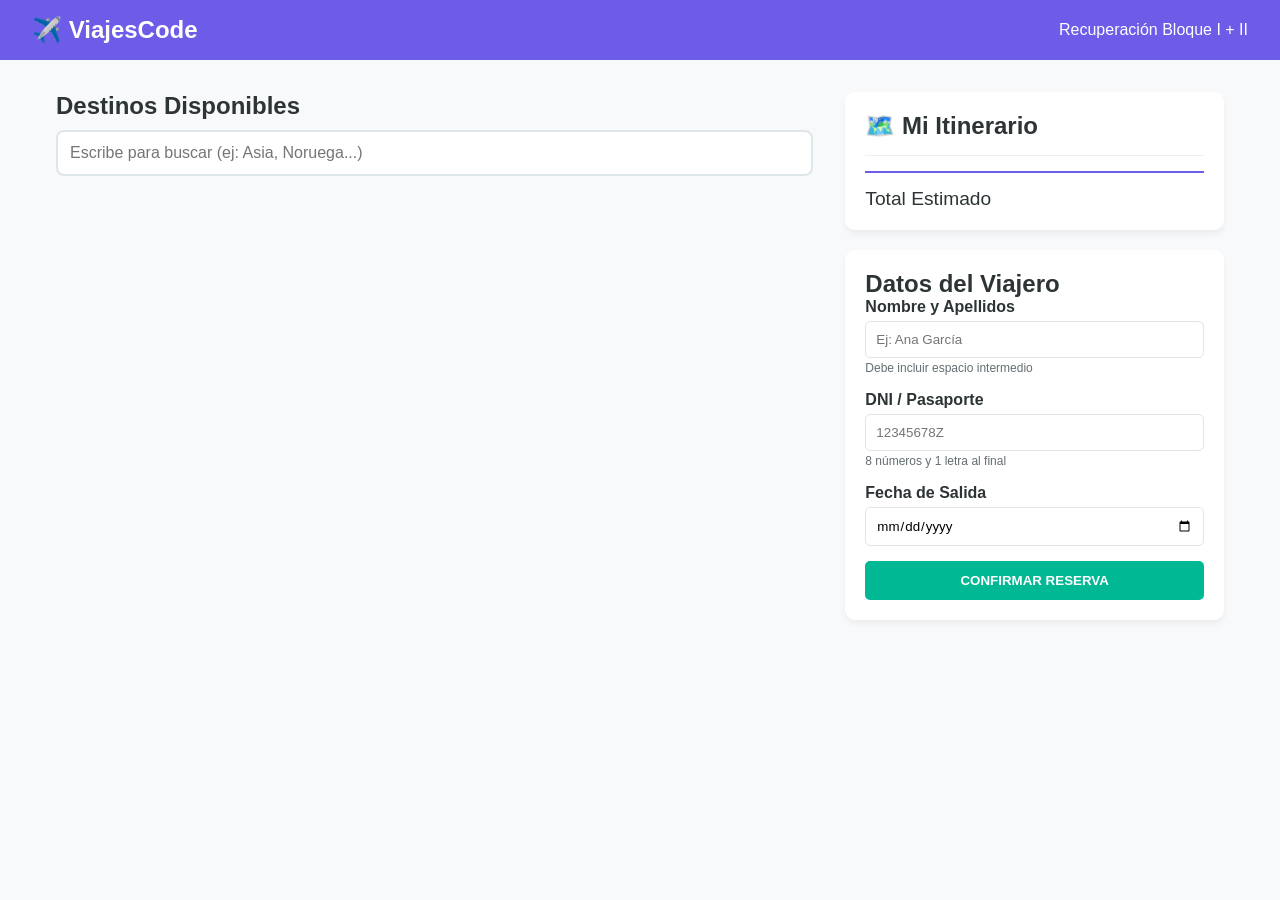
==== index.html @ b584f654 "tal cual el examen" ====
<!DOCTYPE html>
<html lang="es">
<head>
    <meta charset="UTF-8">
    <meta name="viewport" content="width=device-width, initial-scale=1.0">
    <title>ViajesCode | Examen Final</title>
    <link rel="stylesheet" href="./css/style.css">
</head>
<body>

    <nav class="navbar">
        <div class="brand">✈️ ViajesCode</div>
        <div class="nav-info">Recuperación Bloque I + II</div>
    </nav>

    <div class="main-wrapper">
        
        <section class="catalog-panel">
            <header class="catalog-header">
                <h1>Destinos Disponibles</h1>
                
                <div class="search-box">
                    <input type="text" id="searchInput" placeholder="Escribe para buscar (ej: Asia, Noruega...)">
                </div>
            </header>

            <div id="destinations-grid" class="grid">

            </div>
        </section>

        <aside class="sidebar">
            
            <div class="itinerary-box">
                <h2>🗺️ Mi Itinerario</h2>
                
                <div id="itinerary-list" class="itinerary-list">
                    
                </div>
                
                <div class="total-section">
                    <p>Total Estimado</p>
                </div>
            </div>

            <div class="checkout-box">
                <h2>Datos del Viajero</h2>
                <form id="booking-form">
                    <div class="form-group">
                        <label>Nombre y Apellidos</label>
                        <input type="text" id="nombre" placeholder="Ej: Ana García">
                        <small class="hint">Debe incluir espacio intermedio</small>
                    </div>
                    <div class="form-group">
                        <label>DNI / Pasaporte</label>
                        <input type="text" id="dni" placeholder="12345678Z">
                        <small class="hint">8 números y 1 letra al final</small>
                    </div>
                    <div class="form-group">
                        <label>Fecha de Salida</label>
                        <input type="date" id="fecha">
                    </div>
                    <button type="submit" id="btn-confirm" class="btn-confirm">
                        CONFIRMAR RESERVA
                    </button>
                </form>
                <div id="feedback-msg" class="feedback hidden"></div>
            </div>
        </aside>
    </div>
    <script src="./js/app.js"></script>
</body>
</html>
---- css/style.css ----
:root {
    --primary: #6c5ce7;
    --dark: #2d3436;
    --light: #dfe6e9;
    --white: #ffffff;
    --success: #00b894;
    --danger: #d63031;
}

* { box-sizing: border-box; margin: 0; padding: 0; font-family: 'Segoe UI', sans-serif; }

body { background-color: #f8f9fa; color: var(--dark); padding-bottom: 50px; }

.navbar {
    background: var(--primary);
    color: white;
    padding: 1rem 2rem;
    display: flex;
    justify-content: space-between;
    align-items: center;
}
.brand { font-size: 1.5rem; font-weight: bold; }

.main-wrapper {
    display: grid;
    grid-template-columns: 2fr 1fr;
    gap: 2rem;
    max-width: 1200px;
    margin: 2rem auto;
    padding: 0 1rem;
}

/* HEADER Y BUSCADOR */
.catalog-header { margin-bottom: 2rem; }
.search-box input {
    width: 100%;
    padding: 12px;
    border: 2px solid var(--light);
    border-radius: 8px;
    font-size: 1rem;
    margin-top: 10px;
}
.search-box input:focus { border-color: var(--primary); outline: none; }

/* GRID */
.grid {
    display: grid;
    grid-template-columns: repeat(auto-fill, minmax(220px, 1fr));
    gap: 1.5rem;
}

.card {
    background: white;
    border-radius: 10px;
    padding: 1.5rem;
    box-shadow: 0 4px 6px rgba(0,0,0,0.05);
    display: flex;
    flex-direction: column;
    justify-content: space-between;
    border-top: 5px solid var(--primary);
}

.card h3 { font-size: 1.2rem; margin-bottom: 0.5rem; text-transform: capitalize; }
.card-region { color: #636e72; font-size: 0.9rem; margin-bottom: 1rem; text-transform: uppercase; letter-spacing: 1px; }
.card-price { font-size: 1.5rem; color: var(--dark); font-weight: bold; }

.btn-add {
    width: 100%;
    background: var(--primary);
    color: white;
    border: none;
    padding: 10px;
    border-radius: 5px;
    cursor: pointer;
    margin-top: 15px;
    transition: background 0.2s;
}
.btn-add:hover { background: #5649c0; }
.btn-add:disabled { background: #b2bec3; cursor: not-allowed; }

/* SIDEBAR */
.sidebar { display: flex; flex-direction: column; gap: 20px; }
.itinerary-box, .checkout-box {
    background: white;
    padding: 20px;
    border-radius: 10px;
    box-shadow: 0 4px 6px rgba(0,0,0,0.05);
}

.itinerary-list {
    margin: 15px 0;
    max-height: 250px;
    overflow-y: auto;
    border-top: 1px solid #eee;
}

.itinerary-item {
    display: flex;
    justify-content: space-between;
    align-items: center;
    padding: 10px 0;
    border-bottom: 1px solid #eee;
}
.btn-remove { background: none; border: none; color: var(--danger); cursor: pointer; font-size: 1.1rem; }

.total-section {
    display: flex;
    justify-content: space-between;
    align-items: center;
    font-size: 1.2rem;
    border-top: 2px solid var(--primary);
    padding-top: 15px;
}

/* FORMULARIO */
.form-group { margin-bottom: 15px; }
.form-group label { display: block; margin-bottom: 5px; font-weight: 600; }
.form-group input {
    width: 100%;
    padding: 10px;
    border: 1px solid var(--light);
    border-radius: 5px;
}
.hint { font-size: 0.75rem; color: #636e72; }

/* Validaciones Visuales */
.form-group input.error { border-color: var(--danger); background: #fff0f0; }
.form-group input.success { border-color: var(--success); background: #f0fff4; }

.btn-confirm {
    width: 100%;
    background: var(--success);
    color: white;
    border: none;
    padding: 12px;
    border-radius: 5px;
    font-weight: bold;
    cursor: pointer;
}
.btn-confirm:hover { background: #00a884; }

.feedback {
    margin-top: 10px;
    padding: 10px;
    border-radius: 5px;
    text-align: center;
    font-weight: bold;
    background: #d4edda;
    color: #155724;
}
.hidden { display: none; }

@media (max-width: 800px) {
    .main-wrapper { grid-template-columns: 1fr; }
}

/* ... resto del CSS igual ... */

/* GRID TARJETAS */
.card {
    background: white;
    border-radius: 10px;
    overflow: hidden;
    box-shadow: 0 4px 6px rgba(0,0,0,0.05);
    display: flex;
    flex-direction: column;
    transition: transform 0.2s;
    border: 1px solid #eee;
}

.card:hover { transform: translateY(-5px); border-color: var(--primary); }

/* Estilo para tarjetas sin stock */
.card.out-of-stock {
    opacity: 0.6;
    background-color: #f4f4f4;
}

/* Placeholder para la imagen */
.card-img {
    height: 140px;
    background-color: #dfe6e9; /* Gris */
    background-image: linear-gradient(45deg, #dfe6e9 25%, #b2bec3 25%, #b2bec3 50%, #dfe6e9 50%, #dfe6e9 75%, #b2bec3 75%, #b2bec3 100%);
    background-size: 20px 20px;
}

.card-body { padding: 1.2rem; display: flex; flex-direction: column; gap: 10px; }

.card-top { display: flex; justify-content: space-between; align-items: center; }

.badge { 
    background: var(--primary); 
    color: white; 
    font-size: 0.7rem; 
    padding: 4px 8px; 
    border-radius: 12px; 
    text-transform: uppercase; 
    letter-spacing: 0.5px;
}

.spots-badge { font-size: 0.75rem; color: #636e72; font-weight: bold; }
.spots-badge.error { color: var(--danger); }

.card h3 { font-size: 1.1rem; margin: 5px 0; font-weight: 700; }

.card-price { 
    font-size: 1.4rem; 
    color: var(--dark); 
    font-weight: 800; 
}

/* SIDEBAR - ITINERARIO */
.itinerary-item {
    display: flex;
    justify-content: space-between;
    align-items: center;
    padding: 12px 0;
    border-bottom: 1px solid #eee;
}

.it-info {
    display: flex;
    flex-direction: column;
}

.it-info strong { font-size: 0.95rem; }
.it-info small { color: #636e72; font-size: 0.85rem; }

.btn-remove {
    background: #fff0f0;
    border: 1px solid #ffcccc;
    color: var(--danger);
    width: 30px;
    height: 30px;
    border-radius: 50%;
    cursor: pointer;
    display: flex;
    align-items: center;
    justify-content: center;
    transition: all 0.2s;
}

.btn-remove:hover { background: var(--danger); color: white; border-color: var(--danger); }
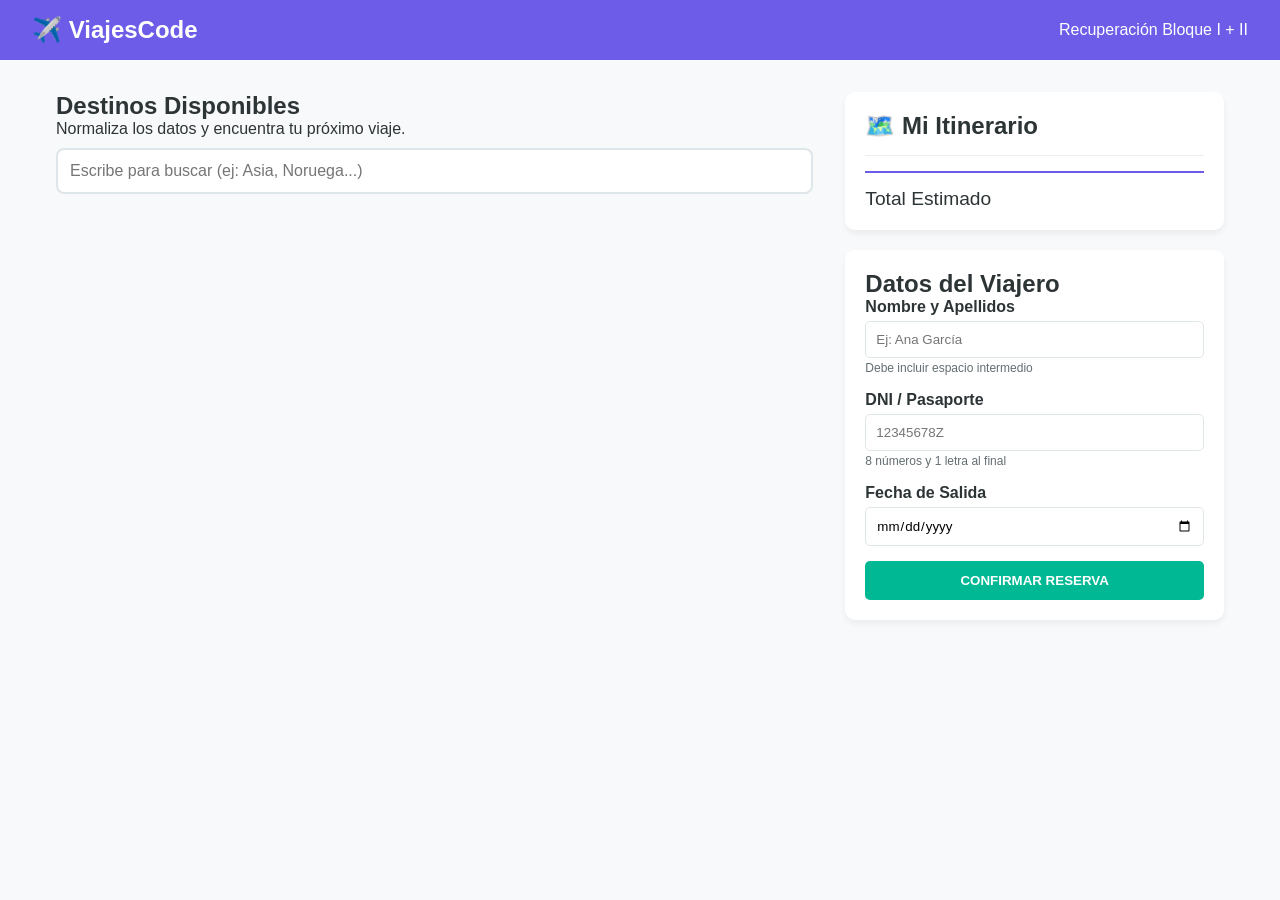
==== commit 08b58e22: "subida final" ====
--- a/index.html
+++ b/index.html
@@ -18,6 +18,7 @@
         <section class="catalog-panel">
             <header class="catalog-header">
                 <h1>Destinos Disponibles</h1>
+                <p>Normaliza los datos y encuentra tu próximo viaje.</p>
                 
                 <div class="search-box">
                     <input type="text" id="searchInput" placeholder="Escribe para buscar (ej: Asia, Noruega...)">
@@ -40,6 +41,7 @@
                 
                 <div class="total-section">
                     <p>Total Estimado</p>
+                    <strong id="total-price"></strong>
                 </div>
             </div>
 
